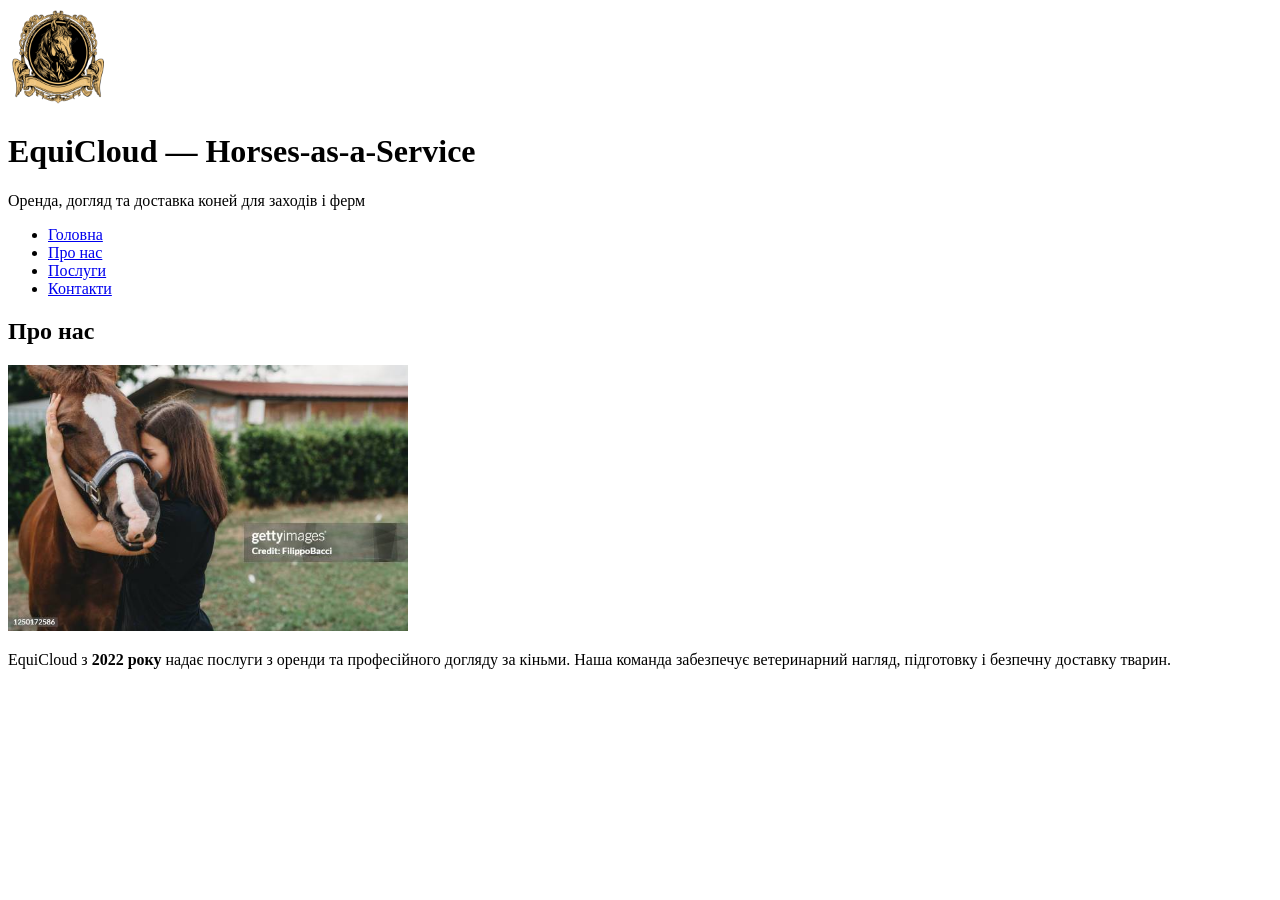
==== about.html @ e5e36753 "Lab 4" ====
<!DOCTYPE html>
<html lang="uk">
<head>
    <meta charset="UTF-8">
    <meta name="viewport" content="width=device-width, initial-scale=1.0">
    <title>Про нас — EquiCloud</title>
    <meta name="description" content="EquiCloud — оренда, догляд та доставка коней як сервіс для заходів і ферм">
    <link rel="icon" href="img/logo.png" type="image/png">
</head>
<body>
    <header>
        <img src="img/logo.png" alt="Логотип EquiCloud — Horses-as-a-Service" width="100">
        <h1>EquiCloud — Horses-as-a-Service</h1>
        <p>Оренда, догляд та доставка коней для заходів і ферм</p>
        <nav>
            <ul>
                <li><a href="/">Головна</a></li>
                <li><a href="/about.html">Про нас</a></li>
                <li><a href="/index.html#services">Послуги</a></li>
                <li><a href="/index.html#contacts">Контакти</a></li>
            </ul>
        </nav>
    </header>

    <main>
        <section id="about">
            <h2>Про нас</h2>
            <img src="img/team.jpg" alt="Команда EquiCloud з кіньми" width="400">
            <p>EquiCloud з <strong>2022 року</strong> надає послуги з оренди та професійного догляду за кіньми. Наша команда забезпечує ветеринарний нагляд, підготовку і безпечну доставку тварин.</p>
        </section>
    </main>
</body>
</html>
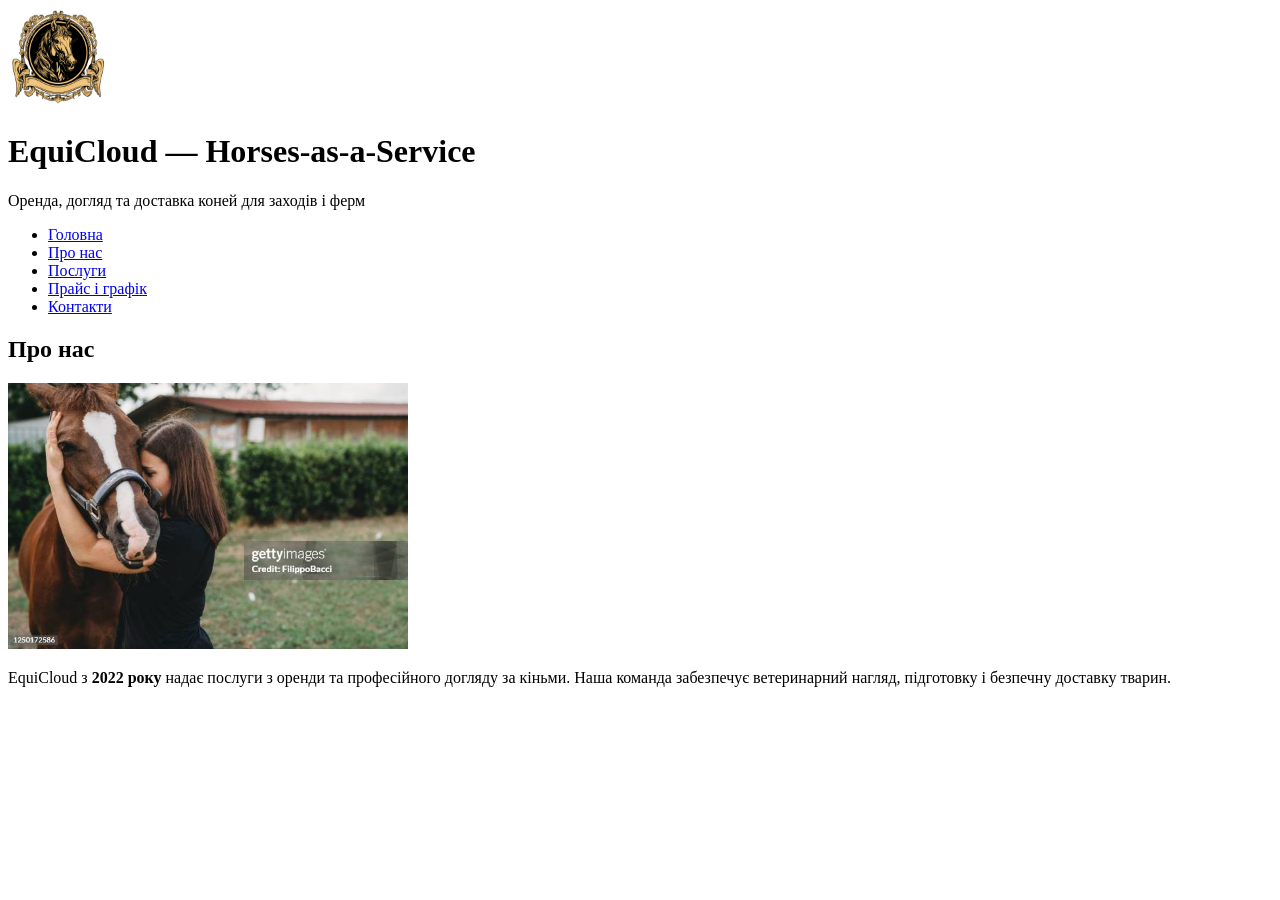
==== commit 143890e8: "Lab 6" ====
--- a/about.html
+++ b/about.html
@@ -14,10 +14,11 @@
         <p>Оренда, догляд та доставка коней для заходів і ферм</p>
         <nav>
             <ul>
-                <li><a href="/">Головна</a></li>
-                <li><a href="/about.html">Про нас</a></li>
-                <li><a href="/index.html#services">Послуги</a></li>
-                <li><a href="/index.html#contacts">Контакти</a></li>
+                <li><a href="index.html">Головна</a></li>
+                <li><a href="about.html">Про нас</a></li>
+                <li><a href="services.html">Послуги</a></li>
+                <li><a href="price.html">Прайс і графік</a></li>
+                <li><a href="index.html#contacts">Контакти</a></li>
             </ul>
         </nav>
     </header>
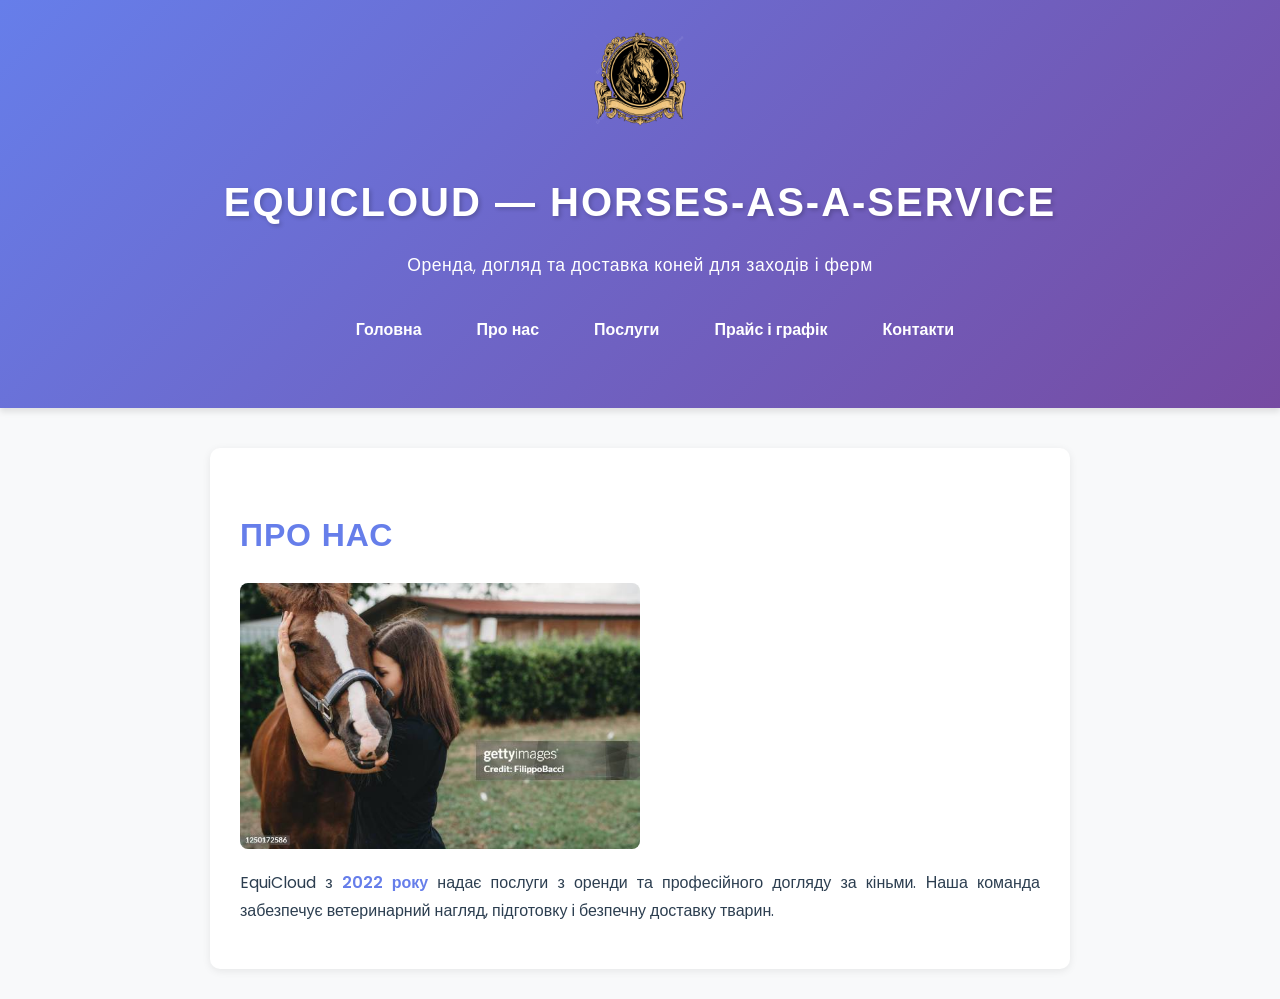
==== commit bcdc0dd7: "Lab 8" ====
--- a/about.html
+++ b/about.html
@@ -6,6 +6,7 @@
     <title>Про нас — EquiCloud</title>
     <meta name="description" content="EquiCloud — оренда, догляд та доставка коней як сервіс для заходів і ферм">
     <link rel="icon" href="img/logo.png" type="image/png">
+    <link rel="stylesheet" href="style.css">
 </head>
 <body>
     <header>
@@ -18,7 +19,7 @@
                 <li><a href="about.html">Про нас</a></li>
                 <li><a href="services.html">Послуги</a></li>
                 <li><a href="price.html">Прайс і графік</a></li>
-                <li><a href="index.html#contacts">Контакти</a></li>
+                <li><a href="contacts.html">Контакти</a></li>
             </ul>
         </nav>
     </header>
--- a/style.css
+++ b/style.css
@@ -0,0 +1,233 @@
+/* Import Google Fonts */
+@import url('https://fonts.googleapis.com/css2?family=Fredoka+Black&family=Poppins:wght@400;500;600&display=swap');
+
+/* Global styles */
+* {
+    margin: 0;
+    padding: 0;
+    box-sizing: border-box;
+}
+
+body {
+    font-family: 'Poppins', sans-serif;
+    background-color: #f8f9fa;
+    color: #2c3e50;
+    line-height: 1.7;
+}
+
+/* Header styles */
+header {
+    background: linear-gradient(135deg, #667eea 0%, #764ba2 100%);
+    color: white;
+    padding: 30px 20px;
+    text-align: center;
+    box-shadow: 0 4px 6px rgba(0, 0, 0, 0.1);
+    margin-bottom: 40px;
+}
+
+header img {
+    max-width: 120px;
+    margin-bottom: 15px;
+    border-radius: 10px;
+}
+
+header > p {
+    text-align: center;
+}
+
+h1 {
+    font-family: 'Fredoka Black', sans-serif;
+    font-size: 2.5em;
+    margin: 15px 0;
+    text-transform: uppercase;
+    letter-spacing: 2px;
+    text-shadow: 2px 2px 4px rgba(0, 0, 0, 0.2);
+}
+
+header > p {
+    font-size: 1.1em;
+    margin-bottom: 25px;
+    font-weight: 300;
+    letter-spacing: 0.5px;
+}
+
+/* Navigation styles */
+nav ul {
+    list-style: none;
+    display: flex;
+    justify-content: center;
+    flex-wrap: wrap;
+    gap: 15px;
+}
+
+nav a {
+    color: white;
+    text-decoration: none;
+    font-weight: 600;
+    font-size: 1em;
+    padding: 10px 20px;
+    border-radius: 5px;
+    transition: all 0.3s ease;
+    display: inline-block;
+}
+
+nav a:hover {
+    background-color: rgba(255, 255, 255, 0.2);
+    transform: translateY(-2px);
+}
+
+/* Heading styles */
+h2 {
+    font-family: 'Fredoka Black', sans-serif;
+    font-size: 2em;
+    color: #667eea;
+    margin: 30px 0 20px 0;
+    text-transform: uppercase;
+    letter-spacing: 1px;
+}
+
+h3 {
+    font-family: 'Fredoka Black', sans-serif;
+    font-size: 1.5em;
+    color: #764ba2;
+    margin: 20px 0 15px 0;
+    letter-spacing: 0.5px;
+}
+
+/* Main content */
+main {
+    max-width: 900px;
+    margin: 0 auto;
+    padding: 0 20px;
+}
+
+section {
+    background-color: white;
+    padding: 30px;
+    margin-bottom: 30px;
+    border-radius: 10px;
+    box-shadow: 0 2px 8px rgba(0, 0, 0, 0.08);
+    transition: box-shadow 0.3s ease;
+}
+
+section:hover {
+    box-shadow: 0 6px 16px rgba(102, 126, 234, 0.15);
+}
+
+section img {
+    max-width: 100%;
+    height: auto;
+    border-radius: 8px;
+    margin: 20px 0;
+    display: block;
+}
+
+p {
+    font-size: 1em;
+    margin-bottom: 15px;
+    text-align: justify;
+}
+
+strong {
+    color: #667eea;
+    font-weight: 600;
+}
+
+/* Lists */
+ul, ol {
+    margin: 15px 0 15px 30px;
+}
+
+li {
+    margin-bottom: 10px;
+    font-size: 1em;
+}
+
+/* Horizontal rule */
+hr {
+    border: none;
+    height: 2px;
+    background: linear-gradient(90deg, #667eea, #764ba2, #667eea);
+    margin: 25px 0;
+    border-radius: 1px;
+}
+
+/* Video and audio containers */
+iframe {
+    border-radius: 8px;
+    margin: 20px 0;
+    border: 1px solid #e0e0e0;
+}
+
+audio {
+    width: 100%;
+    margin: 20px 0;
+    border-radius: 8px;
+}
+
+/* Footer */
+footer {
+    background-color: #2c3e50;
+    color: white;
+    padding: 30px 20px;
+    text-align: center;
+    margin-top: 50px;
+    font-size: 0.95em;
+    line-height: 1.8;
+}
+
+footer a {
+    color: #667eea;
+    text-decoration: none;
+    font-weight: 600;
+    transition: color 0.3s ease;
+}
+
+footer a:hover {
+    color: #764ba2;
+    text-decoration: underline;
+}
+
+footer ul {
+    list-style: none;
+    margin: 20px 0 0 0;
+    display: flex;
+    justify-content: center;
+    gap: 20px;
+}
+
+footer li {
+    margin: 0;
+}
+
+/* Responsive design */
+@media (max-width: 768px) {
+    h1 {
+        font-size: 1.8em;
+    }
+
+    h2 {
+        font-size: 1.5em;
+    }
+
+    h3 {
+        font-size: 1.2em;
+    }
+
+    nav ul {
+        flex-direction: column;
+        gap: 10px;
+    }
+
+    nav a {
+        display: block;
+    }
+
+    main {
+        padding: 0 10px;
+    }
+
+    section {
+        padding: 20px;
+    }
+}
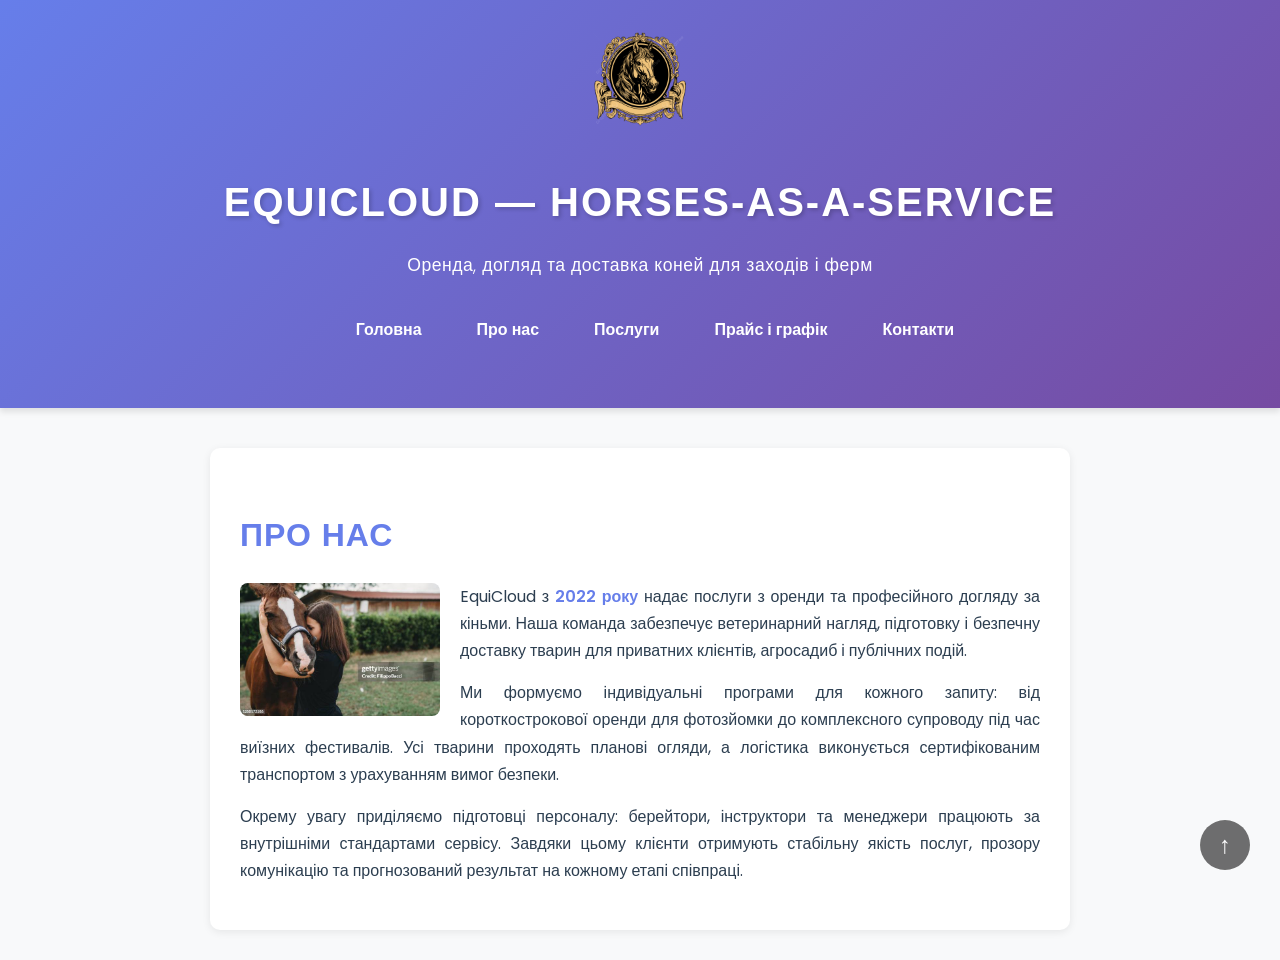
==== commit d44e9314: "Lab 10" ====
--- a/about.html
+++ b/about.html
@@ -9,7 +9,7 @@
     <link rel="stylesheet" href="style.css">
 </head>
 <body>
-    <header>
+    <header class="main-header">
         <img src="img/logo.png" alt="Логотип EquiCloud — Horses-as-a-Service" width="100">
         <h1>EquiCloud — Horses-as-a-Service</h1>
         <p>Оренда, догляд та доставка коней для заходів і ферм</p>
@@ -27,9 +27,15 @@
     <main>
         <section id="about">
             <h2>Про нас</h2>
-            <img src="img/team.jpg" alt="Команда EquiCloud з кіньми" width="400">
-            <p>EquiCloud з <strong>2022 року</strong> надає послуги з оренди та професійного догляду за кіньми. Наша команда забезпечує ветеринарний нагляд, підготовку і безпечну доставку тварин.</p>
+            <div class="float-wrap">
+                <img class="float-img" src="img/team.jpg" alt="Команда EquiCloud з кіньми" width="400">
+                <p>EquiCloud з <strong>2022 року</strong> надає послуги з оренди та професійного догляду за кіньми. Наша команда забезпечує ветеринарний нагляд, підготовку і безпечну доставку тварин для приватних клієнтів, агросадиб і публічних подій.</p>
+                <p>Ми формуємо індивідуальні програми для кожного запиту: від короткострокової оренди для фотозйомки до комплексного супроводу під час виїзних фестивалів. Усі тварини проходять планові огляди, а логістика виконується сертифікованим транспортом з урахуванням вимог безпеки.</p>
+                <p>Окрему увагу приділяємо підготовці персоналу: берейтори, інструктори та менеджери працюють за внутрішніми стандартами сервісу. Завдяки цьому клієнти отримують стабільну якість послуг, прозору комунікацію та прогнозований результат на кожному етапі співпраці.</p>
+            </div>
         </section>
     </main>
+
+    <a href="#" class="back-to-top" aria-label="Повернутися вгору">↑</a>
 </body>
 </html>
--- a/style.css
+++ b/style.css
@@ -23,6 +23,12 @@
     text-align: center;
     box-shadow: 0 4px 6px rgba(0, 0, 0, 0.1);
     margin-bottom: 40px;
+}
+
+.main-header {
+    position: sticky;
+    top: 0;
+    z-index: 1000;
 }
 
 header img {
@@ -143,6 +149,89 @@
     font-size: 1em;
 }
 
+.services-cards {
+    display: flex;
+    flex-direction: column;
+    text-align: center;
+    margin-bottom: 20px;
+}
+
+.service-item {
+    position: relative;
+    width: 100%;
+    display: inline-block;
+    border: 1px solid #ddd;
+    padding: 15px;
+    margin: 1%;
+    text-align: center;
+    background: #fff;
+    border-radius: 8px;
+    vertical-align: top;
+}
+
+.badge {
+    position: absolute;
+    top: 10px;
+    right: 10px;
+    background-color: #e74c3c;
+    color: #fff;
+    padding: 5px 10px;
+    border-radius: 4px;
+    font-size: 12px;
+    font-weight: 700;
+    z-index: 10;
+}
+
+.float-img {
+    float: left;
+    width: 200px;
+    margin: 0 20px 10px 0;
+    border-radius: 8px;
+}
+
+.float-wrap::after {
+    content: "";
+    display: block;
+    clear: both;
+}
+
+.back-to-top {
+    position: fixed;
+    right: 30px;
+    bottom: 30px;
+    width: 50px;
+    height: 50px;
+    border-radius: 50%;
+    background-color: #333;
+    color: #fff;
+    text-align: center;
+    line-height: 50px;
+    text-decoration: none;
+    font-size: 24px;
+    opacity: 0.7;
+    transition: 0.3s;
+    z-index: 999;
+}
+
+.back-to-top:hover {
+    opacity: 1;
+    background-color: #e67e22;
+}
+
+.service-item h3 {
+    margin-top: 0;
+}
+
+.service-item button {
+    padding: 10px 20px;
+    margin-top: 10px;
+    background-color: #28a745;
+    border-radius: 7px;
+    color: #fff;
+    border: none;
+    cursor: pointer;
+}
+
 /* Horizontal rule */
 hr {
     border: none;
@@ -230,4 +319,22 @@
     section {
         padding: 20px;
     }
-}
+
+    .service-item {
+        width: 100%;
+        margin: 10px 0;
+    }
+
+    .float-img {
+        float: none;
+        display: block;
+        width: 100%;
+        max-width: 260px;
+        margin: 0 auto 15px auto;
+    }
+
+    .back-to-top {
+        right: 15px;
+        bottom: 15px;
+    }
+}
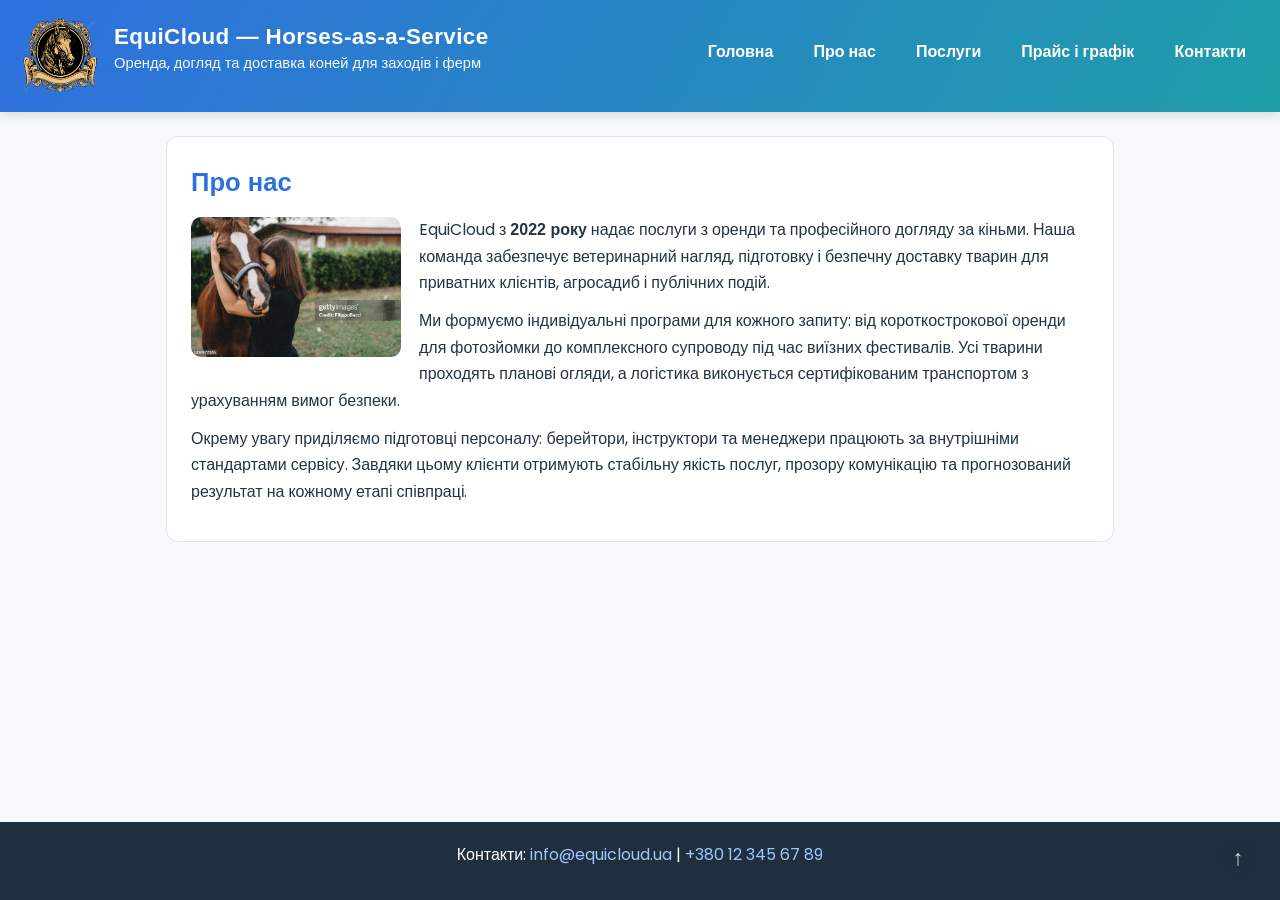
==== commit 7e2a8cbf: "Lab 11" ====
--- a/about.html
+++ b/about.html
@@ -10,9 +10,13 @@
 </head>
 <body>
     <header class="main-header">
-        <img src="img/logo.png" alt="Логотип EquiCloud — Horses-as-a-Service" width="100">
-        <h1>EquiCloud — Horses-as-a-Service</h1>
-        <p>Оренда, догляд та доставка коней для заходів і ферм</p>
+        <div class="header-brand">
+            <img src="img/logo.png" alt="Логотип EquiCloud — Horses-as-a-Service" width="100">
+            <div>
+                <h1>EquiCloud — Horses-as-a-Service</h1>
+                <p>Оренда, догляд та доставка коней для заходів і ферм</p>
+            </div>
+        </div>
         <nav>
             <ul>
                 <li><a href="index.html">Головна</a></li>
@@ -36,6 +40,10 @@
         </section>
     </main>
 
+    <footer>
+        <p>Контакти: <a href="mailto:info@equicloud.ua">info@equicloud.ua</a> | <a href="tel:+380123456789">+380 12 345 67 89</a></p>
+    </footer>
+
     <a href="#" class="back-to-top" aria-label="Повернутися вгору">↑</a>
 </body>
 </html>
--- a/style.css
+++ b/style.css
@@ -1,192 +1,228 @@
-/* Import Google Fonts */
 @import url('https://fonts.googleapis.com/css2?family=Fredoka+Black&family=Poppins:wght@400;500;600&display=swap');
 
-/* Global styles */
+:root {
+    --bg: #f8f9fa;
+    --text: #243447;
+    --brand-a: #2f6fdf;
+    --brand-b: #1f9ea8;
+    --white: #ffffff;
+    --border: #dfe5eb;
+}
+
 * {
     margin: 0;
     padding: 0;
     box-sizing: border-box;
 }
 
+html,
 body {
+    height: 100%;
+}
+
+body {
+    min-height: 100vh;
+    display: flex;
+    flex-direction: column;
     font-family: 'Poppins', sans-serif;
-    background-color: #f8f9fa;
-    color: #2c3e50;
-    line-height: 1.7;
-}
-
-/* Header styles */
-header {
-    background: linear-gradient(135deg, #667eea 0%, #764ba2 100%);
-    color: white;
-    padding: 30px 20px;
-    text-align: center;
-    box-shadow: 0 4px 6px rgba(0, 0, 0, 0.1);
-    margin-bottom: 40px;
+    background: var(--bg);
+    color: var(--text);
+    line-height: 1.65;
 }
 
 .main-header {
     position: sticky;
     top: 0;
     z-index: 1000;
-}
-
-header img {
-    max-width: 120px;
-    margin-bottom: 15px;
-    border-radius: 10px;
-}
-
-header > p {
-    text-align: center;
+    display: flex;
+    justify-content: space-between;
+    align-items: center;
+    flex-wrap: wrap;
+    gap: 20px;
+    padding: 16px 20px;
+    background: linear-gradient(120deg, var(--brand-a), var(--brand-b));
+    color: var(--white);
+    box-shadow: 0 4px 10px rgba(0, 0, 0, 0.12);
+}
+
+.header-brand {
+    display: flex;
+    align-items: center;
+    gap: 14px;
+}
+
+.header-brand img {
+    max-width: 80px;
+    border-radius: 10px;
 }
 
 h1 {
     font-family: 'Fredoka Black', sans-serif;
-    font-size: 2.5em;
-    margin: 15px 0;
-    text-transform: uppercase;
-    letter-spacing: 2px;
-    text-shadow: 2px 2px 4px rgba(0, 0, 0, 0.2);
-}
-
-header > p {
-    font-size: 1.1em;
-    margin-bottom: 25px;
-    font-weight: 300;
-    letter-spacing: 0.5px;
-}
-
-/* Navigation styles */
+    font-size: 1.4rem;
+    line-height: 1.2;
+    letter-spacing: 0.4px;
+}
+
+.header-brand p {
+    font-size: 0.92rem;
+    opacity: 0.95;
+}
+
 nav ul {
     list-style: none;
     display: flex;
-    justify-content: center;
-    flex-wrap: wrap;
-    gap: 15px;
+    align-items: center;
+    gap: 12px;
+    margin: 0;
 }
 
 nav a {
-    color: white;
+    color: var(--white);
     text-decoration: none;
     font-weight: 600;
-    font-size: 1em;
-    padding: 10px 20px;
-    border-radius: 5px;
-    transition: all 0.3s ease;
-    display: inline-block;
+    padding: 9px 14px;
+    border-radius: 7px;
+    transition: background-color 0.25s ease;
 }
 
 nav a:hover {
     background-color: rgba(255, 255, 255, 0.2);
-    transform: translateY(-2px);
-}
-
-/* Heading styles */
+}
+
+main {
+    flex: 1;
+    width: 100%;
+    max-width: 980px;
+    margin: 0 auto;
+    padding: 24px 16px 0;
+}
+
+section {
+    background: var(--white);
+    margin-bottom: 22px;
+    border: 1px solid var(--border);
+    border-radius: 12px;
+    padding: 24px;
+}
+
 h2 {
     font-family: 'Fredoka Black', sans-serif;
-    font-size: 2em;
-    color: #667eea;
-    margin: 30px 0 20px 0;
-    text-transform: uppercase;
-    letter-spacing: 1px;
+    color: var(--brand-a);
+    margin-bottom: 14px;
+    font-size: 1.6rem;
 }
 
 h3 {
     font-family: 'Fredoka Black', sans-serif;
-    font-size: 1.5em;
-    color: #764ba2;
-    margin: 20px 0 15px 0;
-    letter-spacing: 0.5px;
-}
-
-/* Main content */
-main {
-    max-width: 900px;
-    margin: 0 auto;
-    padding: 0 20px;
-}
-
-section {
-    background-color: white;
-    padding: 30px;
-    margin-bottom: 30px;
-    border-radius: 10px;
-    box-shadow: 0 2px 8px rgba(0, 0, 0, 0.08);
-    transition: box-shadow 0.3s ease;
-}
-
-section:hover {
-    box-shadow: 0 6px 16px rgba(102, 126, 234, 0.15);
+    color: #22557c;
+    margin-bottom: 10px;
+    font-size: 1.2rem;
+}
+
+p {
+    margin-bottom: 12px;
 }
 
 section img {
     max-width: 100%;
-    height: auto;
-    border-radius: 8px;
-    margin: 20px 0;
-    display: block;
-}
-
-p {
-    font-size: 1em;
-    margin-bottom: 15px;
-    text-align: justify;
-}
-
-strong {
-    color: #667eea;
-    font-weight: 600;
-}
-
-/* Lists */
-ul, ol {
-    margin: 15px 0 15px 30px;
+    border-radius: 10px;
+    margin: 12px 0 14px;
+}
+
+hr {
+    border: 0;
+    height: 2px;
+    background: linear-gradient(90deg, var(--brand-a), var(--brand-b));
+    margin: 14px 0 20px;
+}
+
+ul,
+ol,
+dl {
+    margin: 12px 0 0 22px;
 }
 
 li {
-    margin-bottom: 10px;
-    font-size: 1em;
+    margin-bottom: 8px;
+}
+
+.features {
+    display: flex;
+    justify-content: center;
+    gap: 20px;
+    flex-wrap: wrap;
+    margin-top: 14px;
+}
+
+.feature-card {
+    flex: 1 1 220px;
+    max-width: 280px;
+    border: 1px solid var(--border);
+    border-radius: 10px;
+    padding: 16px;
+    text-align: center;
+    background: #fbfdff;
+}
+
+.catalog {
+    display: flex;
+    flex-wrap: wrap;
+    gap: 18px;
+    margin-top: 10px;
+}
+
+.product-item {
+    flex: 1 1 calc(33.333% - 18px);
+    min-width: 220px;
+    border: 1px solid var(--border);
+    border-radius: 10px;
+    padding: 16px;
+    background: #fdfefe;
 }
 
 .services-cards {
     display: flex;
-    flex-direction: column;
-    text-align: center;
-    margin-bottom: 20px;
+    flex-wrap: wrap;
+    gap: 16px;
+    margin-bottom: 14px;
 }
 
 .service-item {
     position: relative;
-    width: 100%;
-    display: inline-block;
-    border: 1px solid #ddd;
+    flex: 1 1 220px;
+    border: 1px solid var(--border);
+    border-radius: 10px;
     padding: 15px;
-    margin: 1%;
-    text-align: center;
-    background: #fff;
-    border-radius: 8px;
-    vertical-align: top;
+    background: var(--white);
 }
 
 .badge {
     position: absolute;
     top: 10px;
     right: 10px;
-    background-color: #e74c3c;
-    color: #fff;
-    padding: 5px 10px;
-    border-radius: 4px;
-    font-size: 12px;
+    background: #e05a5a;
+    color: var(--white);
+    padding: 3px 9px;
+    border-radius: 6px;
+    font-size: 0.75rem;
     font-weight: 700;
-    z-index: 10;
+}
+
+.service-item button {
+    margin-top: 10px;
+    padding: 9px 14px;
+    border: 0;
+    border-radius: 8px;
+    color: var(--white);
+    background: #2b8a3e;
+    cursor: pointer;
 }
 
 .float-img {
     float: left;
-    width: 200px;
-    margin: 0 20px 10px 0;
-    border-radius: 8px;
+    width: 210px;
+    margin: 0 18px 10px 0;
+    border-radius: 10px;
 }
 
 .float-wrap::after {
@@ -195,146 +231,155 @@
     clear: both;
 }
 
+table {
+    width: 100%;
+    border-collapse: collapse;
+    margin-top: 10px;
+}
+
+th,
+td {
+    border: 1px solid var(--border);
+    padding: 10px;
+    text-align: left;
+}
+
+th {
+    background: #eef6ff;
+}
+
+form input,
+form select,
+form textarea {
+    width: 100%;
+    max-width: 420px;
+    padding: 10px;
+    border: 1px solid var(--border);
+    border-radius: 8px;
+    margin-top: 4px;
+}
+
+form input[type="radio"],
+form input[type="checkbox"] {
+    width: auto;
+    margin-right: 8px;
+}
+
+form button {
+    padding: 10px 16px;
+    border: 0;
+    border-radius: 8px;
+    cursor: pointer;
+    color: var(--white);
+    background: #2f6fdf;
+    margin-right: 8px;
+}
+
+iframe {
+    width: 100%;
+    max-width: 560px;
+    border-radius: 8px;
+    border: 1px solid var(--border);
+}
+
+audio {
+    width: 100%;
+    max-width: 560px;
+}
+
+footer {
+    margin-top: auto;
+    background: #1f2f3e;
+    color: var(--white);
+    text-align: center;
+    padding: 20px 16px;
+}
+
+footer a {
+    color: #9dc6ff;
+    text-decoration: none;
+}
+
+footer ul {
+    list-style: none;
+    display: flex;
+    justify-content: center;
+    gap: 14px;
+    margin: 10px 0 0;
+}
+
 .back-to-top {
     position: fixed;
-    right: 30px;
-    bottom: 30px;
-    width: 50px;
-    height: 50px;
+    right: 20px;
+    bottom: 20px;
+    width: 44px;
+    height: 44px;
     border-radius: 50%;
-    background-color: #333;
-    color: #fff;
+    background: #1f2f3e;
+    color: var(--white);
     text-align: center;
-    line-height: 50px;
+    line-height: 44px;
     text-decoration: none;
-    font-size: 24px;
-    opacity: 0.7;
-    transition: 0.3s;
-    z-index: 999;
+    font-size: 22px;
+    opacity: 0.82;
 }
 
 .back-to-top:hover {
     opacity: 1;
-    background-color: #e67e22;
-}
-
-.service-item h3 {
-    margin-top: 0;
-}
-
-.service-item button {
-    padding: 10px 20px;
-    margin-top: 10px;
-    background-color: #28a745;
-    border-radius: 7px;
-    color: #fff;
-    border: none;
-    cursor: pointer;
-}
-
-/* Horizontal rule */
-hr {
-    border: none;
-    height: 2px;
-    background: linear-gradient(90deg, #667eea, #764ba2, #667eea);
-    margin: 25px 0;
-    border-radius: 1px;
-}
-
-/* Video and audio containers */
-iframe {
-    border-radius: 8px;
-    margin: 20px 0;
-    border: 1px solid #e0e0e0;
-}
-
-audio {
-    width: 100%;
-    margin: 20px 0;
-    border-radius: 8px;
-}
-
-/* Footer */
-footer {
-    background-color: #2c3e50;
-    color: white;
-    padding: 30px 20px;
-    text-align: center;
-    margin-top: 50px;
-    font-size: 0.95em;
-    line-height: 1.8;
-}
-
-footer a {
-    color: #667eea;
-    text-decoration: none;
-    font-weight: 600;
-    transition: color 0.3s ease;
-}
-
-footer a:hover {
-    color: #764ba2;
-    text-decoration: underline;
-}
-
-footer ul {
-    list-style: none;
-    margin: 20px 0 0 0;
-    display: flex;
-    justify-content: center;
-    gap: 20px;
-}
-
-footer li {
-    margin: 0;
-}
-
-/* Responsive design */
-@media (max-width: 768px) {
-    h1 {
-        font-size: 1.8em;
-    }
-
-    h2 {
-        font-size: 1.5em;
-    }
-
-    h3 {
-        font-size: 1.2em;
+}
+
+@media (max-width: 860px) {
+    .main-header {
+        justify-content: center;
+        text-align: center;
+    }
+
+    .header-brand {
+        flex-direction: column;
     }
 
     nav ul {
-        flex-direction: column;
-        gap: 10px;
-    }
-
-    nav a {
-        display: block;
-    }
-
-    main {
-        padding: 0 10px;
-    }
-
-    section {
-        padding: 20px;
-    }
-
-    .service-item {
-        width: 100%;
-        margin: 10px 0;
+        justify-content: center;
+        flex-wrap: wrap;
+    }
+
+    .product-item {
+        flex: 1 1 calc(50% - 18px);
     }
 
     .float-img {
         float: none;
         display: block;
+        margin: 0 auto 12px;
         width: 100%;
-        max-width: 260px;
-        margin: 0 auto 15px auto;
-    }
-
-    .back-to-top {
-        right: 15px;
-        bottom: 15px;
-    }
-}
+        max-width: 280px;
+    }
+}
+
+@media (max-width: 640px) {
+    h1 {
+        font-size: 1.1rem;
+    }
+
+    h2 {
+        font-size: 1.3rem;
+    }
+
+    nav ul {
+        flex-direction: column;
+        gap: 8px;
+    }
+
+    .features,
+    .catalog,
+    .services-cards {
+        gap: 12px;
+    }
+
+    .feature-card,
+    .product-item,
+    .service-item {
+        flex: 1 1 100%;
+        max-width: 100%;
+    }
+}
